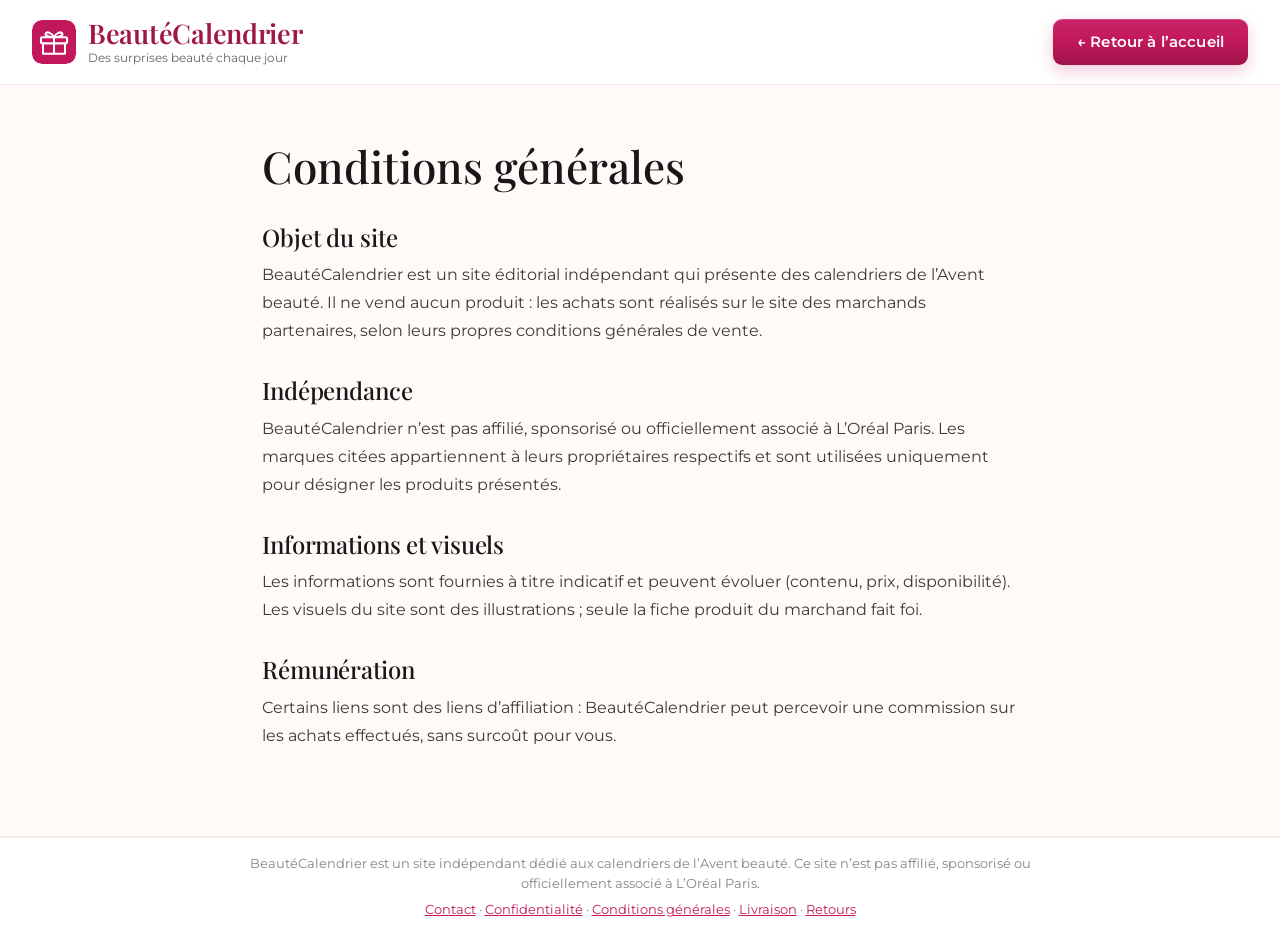
==== conditions.html @ ed3033f9 "Launch BeautéCalendrier landing page Static landing page for the L'Oréal Paris 2026 advent calendar " ====
<!doctype html>
<html lang="fr">
<head>
  <meta charset="utf-8">
  <meta name="viewport" content="width=device-width, initial-scale=1">
  <title>Conditions générales | BeautéCalendrier</title>
  <meta name="description" content="Conditions d’utilisation du site BeautéCalendrier.">
  <link rel="canonical" href="https://beautecalendrier.info/conditions.html">
  <link rel="icon" href="assets/favicon.svg" type="image/svg+xml">
  <link rel="preconnect" href="https://fonts.googleapis.com">
  <link rel="preconnect" href="https://fonts.gstatic.com" crossorigin>
  <link href="https://fonts.googleapis.com/css2?family=Montserrat:wght@400;500;600&family=Playfair+Display:wght@500;600&display=swap" rel="stylesheet">
  <link rel="stylesheet" href="style.css">
</head>
<body class="page-legal">
  <header class="site-header">
    <div class="container header-inner">
      <a class="logo" href="index.html" aria-label="BeautéCalendrier, retour à l’accueil">
        <img class="logo-icon" src="assets/favicon.svg" alt="" width="44" height="44" style="border-radius:10px">
        <span class="logo-text"><span class="logo-name">BeautéCalendrier</span><span class="logo-tag">Des surprises beauté chaque jour</span></span>
      </a>
      <a class="btn btn-primary btn-sm legal-back" href="index.html">← Retour à l’accueil</a>
    </div>
  </header>
  <main class="legal container">
    <h1>Conditions générales</h1>
    <h2>Objet du site</h2>
    <p>BeautéCalendrier est un site éditorial indépendant qui présente des calendriers de l’Avent beauté. Il ne vend aucun produit : les achats sont réalisés sur le site des marchands partenaires, selon leurs propres conditions générales de vente.</p>
    <h2>Indépendance</h2>
    <p>BeautéCalendrier n’est pas affilié, sponsorisé ou officiellement associé à L’Oréal Paris. Les marques citées appartiennent à leurs propriétaires respectifs et sont utilisées uniquement pour désigner les produits présentés.</p>
    <h2>Informations et visuels</h2>
    <p>Les informations sont fournies à titre indicatif et peuvent évoluer (contenu, prix, disponibilité). Les visuels du site sont des illustrations ; seule la fiche produit du marchand fait foi.</p>
    <h2>Rémunération</h2>
    <p>Certains liens sont des liens d’affiliation : BeautéCalendrier peut percevoir une commission sur les achats effectués, sans surcoût pour vous.</p>
  </main>
  <footer class="site-footer">
    <div class="container footer-legal">
      <p>BeautéCalendrier est un site indépendant dédié aux calendriers de l’Avent beauté. Ce site n’est pas affilié, sponsorisé ou officiellement associé à L’Oréal Paris.</p>
      <p><a href="contact.html">Contact</a> · <a href="confidentialite.html">Confidentialité</a> · <a href="conditions.html">Conditions générales</a> · <a href="livraison.html">Livraison</a> · <a href="retours.html">Retours</a></p>
    </div>
  </footer>
</body>
</html>
---- style.css ----
/* =========================================================
   BeautéCalendrier — landing page styles
   ========================================================= */
:root {
  --pink: #C2185B;
  --pink-dark: #A0124A;
  --pink-soft: #F8DDE5;
  --pink-pale: #FCEFF1;
  --ink: #171717;
  --ink-2: #3d3a3b;
  --muted: #6b6466;
  --bg: #FFF9F7;
  --gold: #D9A441;
  --line: #EEDDE0;
  --white: #fff;

  --serif: "Playfair Display", Georgia, "Times New Roman", serif;
  --sans: "Montserrat", "Segoe UI", Arial, sans-serif;

  --container: 1240px;
  --gutter: 32px;
  --radius: 16px;
  --shadow-sm: 0 2px 10px rgba(150, 60, 80, .06);
  --shadow-md: 0 10px 30px rgba(150, 50, 80, .10);
  --ease: cubic-bezier(.22, .61, .36, 1);
}

*, *::before, *::after { box-sizing: border-box; }
html { scroll-behavior: smooth; scroll-padding-top: 84px; -webkit-text-size-adjust: 100%; }
body {
  margin: 0;
  font-family: var(--sans);
  font-size: 16px;
  line-height: 1.6;
  color: var(--ink);
  background: var(--bg);
  -webkit-font-smoothing: antialiased;
  overflow-x: hidden;
}
img { max-width: 100%; height: auto; display: block; }
a { color: inherit; }
ul { list-style: none; margin: 0; padding: 0; }
h1, h2, h3, p, figure { margin: 0; }
button { font: inherit; color: inherit; }
:focus-visible { outline: 2px solid var(--pink); outline-offset: 3px; border-radius: 4px; }

.container { width: 100%; max-width: calc(var(--container) + var(--gutter) * 2); margin: 0 auto; padding: 0 var(--gutter); }

.skip-link { position: absolute; left: 16px; top: -60px; z-index: 200; padding: 10px 16px; background: var(--pink); color: #fff; border-radius: 8px; text-decoration: none; transition: top .2s; }
.skip-link:focus { top: 12px; }

/* ---------- typography helpers ---------- */
.eyebrow {
  font-size: 12px;
  font-weight: 500;
  letter-spacing: .2em;
  text-transform: uppercase;
  color: var(--pink);
  margin-bottom: 12px;
}
.eyebrow-dark { color: var(--ink); font-weight: 600; letter-spacing: .24em; font-size: 13px; }
h2 { font-family: var(--serif); font-weight: 500; font-size: 42px; line-height: 1.15; letter-spacing: -.005em; color: var(--ink); }
.section-head { text-align: center; margin-bottom: 40px; }

/* ---------- buttons ---------- */
.btn {
  display: inline-flex; align-items: center; justify-content: center; gap: 12px;
  padding: 0 30px; height: 54px;
  border-radius: 10px; border: 0;
  font-family: var(--sans); font-weight: 600; font-size: 16px; letter-spacing: .01em;
  text-decoration: none; cursor: pointer; white-space: nowrap;
  transition: transform .25s var(--ease), box-shadow .25s var(--ease), background-color .25s;
}
.btn-primary {
  color: #fff;
  background: linear-gradient(180deg, #C9256A 0%, var(--pink) 45%, var(--pink-dark) 100%);
  box-shadow: 0 6px 16px rgba(194, 24, 91, .22), inset 0 1px 0 rgba(255, 255, 255, .18);
}
.btn-primary:hover { transform: translateY(-2px) scale(1.015); box-shadow: 0 12px 26px rgba(194, 24, 91, .32), inset 0 1px 0 rgba(255, 255, 255, .18); }
.btn-primary:active { transform: translateY(0) scale(.99); }
.btn-icon { width: 20px; height: 20px; flex: none; }
.btn-arrow { width: 20px; height: 20px; flex: none; margin-left: 6px; transition: transform .25s var(--ease); }
.btn:hover .btn-arrow { transform: translateX(4px); }
.btn-sm { height: 46px; padding: 0 24px; font-size: 15px; border-radius: 9px; gap: 10px; }
.btn-sm .btn-icon { width: 18px; height: 18px; }
.btn-lg { height: 62px; padding: 0 56px; font-size: 18px; border-radius: 12px; }

.text-link { font-size: 14px; font-weight: 500; color: var(--pink); text-decoration: none; }
.text-link:hover { text-decoration: underline; text-underline-offset: 3px; }

/* =========================================================
   HEADER
   ========================================================= */
.site-header {
  position: sticky; top: 0; z-index: 100;
  background: rgba(255, 255, 255, .97);
  backdrop-filter: saturate(1.4) blur(8px);
  border-bottom: 1px solid rgba(238, 221, 224, .7);
  transition: box-shadow .3s;
}
.site-header.is-scrolled { box-shadow: 0 6px 24px rgba(120, 40, 60, .07); }
.header-inner { display: flex; align-items: center; height: 84px; gap: 24px; }

.logo { display: inline-flex; align-items: center; gap: 12px; text-decoration: none; flex: none; }
.logo-icon { width: 44px; height: 44px; color: var(--pink); }
.logo-text { display: flex; flex-direction: column; line-height: 1.1; }
.logo-name { font-family: var(--serif); font-weight: 600; font-size: 27px; color: #9E1747; letter-spacing: -.01em; }
.logo-tag { font-size: 11.5px; color: var(--muted); margin-top: 3px; }

.site-nav { flex: 1; display: flex; align-items: center; }
.site-nav ul { display: flex; gap: 36px; margin: 0 auto; padding-left: 40px; }
.site-nav ul a { position: relative; font-size: 15px; font-weight: 500; text-decoration: none; color: var(--ink-2); padding: 6px 0; transition: color .2s; }
.site-nav ul a::after { content: ""; position: absolute; left: 0; right: 0; bottom: 0; height: 1.5px; background: var(--pink); transform: scaleX(0); transition: transform .25s var(--ease); }
.site-nav ul a:hover, .site-nav ul a.is-active { color: var(--pink); }
.site-nav ul a:hover::after, .site-nav ul a.is-active::after { transform: scaleX(1); }

.nav-toggle { display: none; }

/* =========================================================
   HERO
   ========================================================= */
.hero {
  position: relative;
  isolation: isolate;
  overflow: hidden;
  background:
    radial-gradient(circle at 92% 18%, rgba(255, 255, 255, .85) 0, rgba(255, 255, 255, 0) 7%),
    radial-gradient(circle at 70% 12%, rgba(255, 236, 214, .9) 0, rgba(255, 236, 214, 0) 5%),
    radial-gradient(ellipse at 75% 55%, #fbe1e4 0%, rgba(251, 225, 228, 0) 60%),
    linear-gradient(100deg, #fff4f1 0%, #fdeeee 40%, #fbe2e5 100%);
}
.hero::after { /* soft warm bokeh on the right */
  content: ""; position: absolute; inset: 0; z-index: -1; pointer-events: none;
  background:
    radial-gradient(circle at 98% 70%, rgba(236, 196, 140, .35) 0, transparent 9%),
    radial-gradient(circle at 54% 88%, rgba(255, 255, 255, .7) 0, transparent 6%),
    radial-gradient(circle at 88% 92%, rgba(232, 178, 120, .3) 0, transparent 7%);
}
.hero-inner {
  position: relative;
  display: grid; grid-template-columns: minmax(0, 47%) minmax(0, 53%);
  align-items: center;
  min-height: 600px;
}
.hero-content { padding: 56px 0 64px; max-width: 620px; }
.hero h1 { font-family: var(--serif); font-weight: 500; font-size: 48px; line-height: 1.08; letter-spacing: -.01em; margin: 6px 0 22px; }
.h1-brand { display: block; color: var(--ink); }
.h1-accent { display: block; color: #A8134D; }
@media (min-width: 1101px) { .h1-accent { white-space: nowrap; } }
.hero-sub { font-family: var(--serif); font-size: 29px; line-height: 1.3; color: var(--ink); margin-bottom: 22px; }
.hero-text { font-size: 16.5px; line-height: 1.7; color: var(--ink-2); max-width: 520px; margin-bottom: 36px; }
.hero-actions { display: inline-flex; flex-direction: column; align-items: center; gap: 18px; }
.hero-actions .btn-lg { padding: 0 54px; }

.hero-media { position: relative; align-self: center; padding: 24px 0; }
.hero-media img { width: 100%; max-width: 620px; margin: 0 0 0 auto; }

/* load animation */
.js .hero-content > * { opacity: 0; transform: translateY(16px); animation: rise .8s var(--ease) forwards; }
.js .hero-content > :nth-child(2) { animation-delay: .08s; }
.js .hero-content > :nth-child(3) { animation-delay: .16s; }
.js .hero-content > :nth-child(4) { animation-delay: .24s; }
.js .hero-content > :nth-child(5) { animation-delay: .32s; }
.js .hero-media { opacity: 0; transform: translateY(20px); animation: rise 1s .15s var(--ease) forwards; }
@keyframes rise { to { opacity: 1; transform: none; } }

/* =========================================================
   BENEFITS STRIP
   ========================================================= */
.benefits { background: var(--pink-pale); border-top: 1px solid #f6e3e6; border-bottom: 1px solid #f6e3e6; }
.benefits-list { display: grid; grid-template-columns: repeat(4, 1fr); padding: 30px 0 34px; }
.benefit { text-align: center; padding: 6px 20px; position: relative; }
.benefit + .benefit::before { content: ""; position: absolute; left: 0; top: 18px; bottom: 6px; width: 1px; background: #ead2d7; }
.benefit-icon { width: 62px; height: 62px; color: var(--pink); margin: 0 auto 14px; display: block; }
.benefit-title { font-weight: 600; font-size: 16px; color: var(--ink); margin-bottom: 4px; }
.benefit p:not(.benefit-title) { font-size: 15px; color: var(--muted); line-height: 1.55; }

/* =========================================================
   PRODUCT
   ========================================================= */
.product { padding: 34px 0 34px; background: var(--bg); }
.product-grid {
  display: grid;
  grid-template-columns: minmax(0, 50.5%) minmax(0, 1fr);
  align-items: center;
  gap: 56px;
}
.product-media { overflow: hidden; border-radius: 0 22px 22px 0; box-shadow: var(--shadow-sm); }
.product-media img { width: 100%; aspect-ratio: 1100 / 980; object-fit: cover; transition: transform 1.2s var(--ease); }
.product-media:hover img { transform: scale(1.03); }
.product-content { padding-right: max(var(--gutter), calc((100vw - var(--container)) / 2)); max-width: 760px; }
.product-content h2 { margin-bottom: 22px; }
.product-text { font-size: 16.5px; line-height: 1.75; color: var(--ink-2); margin-bottom: 28px; }
.product-text strong { color: var(--ink); font-weight: 600; }

.checks { display: grid; gap: 20px; margin-bottom: 34px; }
.checks li { display: flex; align-items: center; gap: 18px; }
.checks strong { display: block; font-weight: 600; font-size: 16px; color: var(--ink); }
.checks li > span:last-child { font-size: 15px; color: var(--muted); line-height: 1.45; }
.check {
  flex: none; width: 42px; height: 42px; border-radius: 50%;
  display: grid; place-items: center;
  background: linear-gradient(140deg, #F4B184 0%, #E8916F 55%, #DD7A7E 100%);
  box-shadow: 0 4px 10px rgba(230, 130, 110, .3);
  color: #fff;
}
.check svg { width: 20px; height: 20px; }

/* =========================================================
   WHY
   ========================================================= */
.why { padding: 52px 0 56px; background: linear-gradient(180deg, #fdf3f2 0%, #fcf0f0 100%); }
.why-grid { display: grid; grid-template-columns: repeat(4, 1fr); gap: 24px; }
.why-card {
  background: var(--white);
  border-radius: var(--radius);
  padding: 34px 16px 32px;
  text-align: center;
  box-shadow: var(--shadow-sm);
  border: 1px solid #f7e8ea;
  transition: transform .3s var(--ease), box-shadow .3s var(--ease);
}
.why-card:hover { transform: translateY(-4px); box-shadow: var(--shadow-md); }
.why-icon { width: 78px; height: 78px; border-radius: 50%; margin: 0 auto 22px; display: grid; place-items: center; background: radial-gradient(circle at 35% 30%, #fde8ee, var(--pink-soft) 70%); color: var(--pink); }
.why-icon svg { width: 34px; height: 34px; }
.why-card h3 { font-family: var(--sans); font-size: 16px; font-weight: 600; margin-bottom: 8px; }
.why-card p { font-size: 15px; color: var(--muted); line-height: 1.6; }

/* =========================================================
   PREVIEW CAROUSEL
   ========================================================= */
.preview { padding: 48px 0 30px; background: #fcf3f2; }
.preview .section-head { margin-bottom: 30px; }
.carousel { position: relative; --visible: 6; --gap: 18px; padding: 0 22px; }
.carousel-track {
  display: flex; gap: var(--gap);
  overflow-x: auto; scroll-snap-type: x mandatory; scroll-behavior: smooth;
  scrollbar-width: none; -webkit-overflow-scrolling: touch;
  padding: 4px 2px 8px;
}
.carousel-track::-webkit-scrollbar { display: none; }
.carousel-card { flex: 0 0 calc((100% - (var(--visible) - 1) * var(--gap)) / var(--visible)); scroll-snap-align: start; }
.card-img { aspect-ratio: 9 / 10; border-radius: 8px; overflow: hidden; background: #f6dde3; display: grid; place-items: center; transition: box-shadow .3s; }
.card-img img { width: 100%; height: 100%; object-fit: cover; mix-blend-mode: multiply; transition: transform .6s var(--ease); }
.carousel-card:hover .card-img img { transform: scale(1.05); }
.carousel-card:hover .card-img { box-shadow: var(--shadow-md); }
.carousel-card figcaption { text-align: center; font-size: 14px; font-weight: 500; margin-top: 12px; color: var(--ink-2); }

.carousel-btn {
  position: absolute; top: calc(50% - 46px); z-index: 2;
  width: 56px; height: 56px; border-radius: 50%;
  display: grid; place-items: center;
  background: #fff; color: var(--pink-dark);
  border: 1.5px solid #e9b7c5; cursor: pointer;
  box-shadow: 0 4px 14px rgba(150, 50, 80, .12);
  transition: transform .2s var(--ease), background-color .2s, color .2s;
}
.carousel-btn svg { width: 24px; height: 24px; }
.carousel-btn:hover { background: var(--pink); color: #fff; border-color: var(--pink); transform: scale(1.06); }
.carousel-btn.prev { left: -6px; }
.carousel-btn.next { right: -6px; }
.carousel-dots { display: flex; justify-content: center; gap: 10px; margin-top: 18px; }
.carousel-dots button { width: 10px; height: 10px; border-radius: 50%; border: 0; padding: 0; background: #ead3d8; cursor: pointer; transition: background-color .2s, transform .2s; }
.carousel-dots button[aria-current="true"] { background: var(--pink); transform: scale(1.15); }
.preview-note { text-align: center; font-size: 12px; color: #9a8f91; margin-top: 16px; }

/* =========================================================
   FAQ
   ========================================================= */
.faq { padding: 50px 0 56px; background: #fff; }
.faq .section-head { margin-bottom: 30px; }
.faq-grid { display: grid; grid-template-columns: 1fr 1fr; gap: 0 26px; max-width: 1280px; margin: 0 auto; }
.faq-col { display: grid; gap: 14px; align-content: start; }
.faq-item { border: 1px solid var(--line); border-radius: 9px; background: #fff; transition: border-color .2s, box-shadow .2s; }
.faq-item.is-open { border-color: #e6bccb; box-shadow: var(--shadow-sm); }
.faq-item h3 { font: inherit; }
.faq-q {
  width: 100%; display: flex; align-items: center; justify-content: space-between; gap: 16px;
  padding: 16px 26px; min-height: 56px;
  background: none; border: 0; cursor: pointer; text-align: left;
  font-size: 16px; font-weight: 500; color: var(--ink);
}
.faq-q:hover { color: var(--pink); }
.faq-plus { position: relative; flex: none; width: 16px; height: 16px; }
.faq-plus::before, .faq-plus::after { content: ""; position: absolute; left: 50%; top: 50%; width: 15px; height: 1.8px; background: currentColor; border-radius: 2px; transform: translate(-50%, -50%); transition: transform .3s var(--ease); }
.faq-plus::after { transform: translate(-50%, -50%) rotate(90deg); }
.faq-item.is-open .faq-plus::after { transform: translate(-50%, -50%) rotate(0deg); }
.faq-item.is-open .faq-q { color: var(--pink); }
.faq-a { display: grid; grid-template-rows: 0fr; transition: grid-template-rows .35s var(--ease); }
.faq-a > div { overflow: hidden; }
.faq-a p { padding: 0 26px 20px; font-size: 15px; line-height: 1.7; color: var(--ink-2); }
.faq-a a { color: var(--pink); }
.faq-item.is-open .faq-a { grid-template-rows: 1fr; }
.no-js-open .faq-a, html:not(.js) .faq-a { grid-template-rows: 1fr; }

/* =========================================================
   FINAL CTA
   ========================================================= */
.cta-banner {
  position: relative;
  background: #f8e1d6 url("images/christmas-gifts.webp") center / cover no-repeat;
  padding: 50px 0 56px;
  text-align: center;
  overflow: hidden;
}
.cta-inner { position: relative; max-width: 860px; }
.cta-banner h2 { font-size: 40px; margin-bottom: 14px; }
.cta-banner p { font-size: 16.5px; line-height: 1.7; color: var(--ink-2); margin-bottom: 28px; }
.cta-banner .btn-lg { padding: 0 64px; }

/* =========================================================
   FOOTER
   ========================================================= */
.site-footer { background: #fff; border-top: 1px solid #f3e4e6; }
.footer-inner { display: flex; align-items: center; justify-content: space-between; gap: 24px; padding-top: 28px; padding-bottom: 22px; }
.logo-footer .logo-icon { width: 40px; height: 40px; }
.logo-footer .logo-name { font-size: 24px; }
.footer-nav ul { display: flex; flex-wrap: wrap; justify-content: center; }
.footer-nav li { display: flex; align-items: center; }
.footer-nav li + li::before { content: ""; width: 1px; height: 14px; background: #cfc2c4; margin: 0 14px; }
.footer-nav a { font-size: 13.5px; color: var(--ink-2); text-decoration: none; }
.footer-nav a:hover { color: var(--pink); text-decoration: underline; text-underline-offset: 3px; }
.socials { display: flex; gap: 14px; }
.socials a { width: 36px; height: 36px; border-radius: 50%; display: grid; place-items: center; background: var(--pink); color: #fff; transition: transform .2s var(--ease), background-color .2s; }
.socials a:hover { transform: translateY(-2px); background: var(--pink-dark); }
.socials svg { width: 19px; height: 19px; }
.footer-legal { padding-top: 16px; padding-bottom: 26px; border-top: 1px solid #f5e9eb; text-align: center; }
.footer-legal p { font-size: 12.5px; color: #8b8285; line-height: 1.6; max-width: 820px; margin: 0 auto; }
.footer-legal p + p { margin-top: 6px; }

/* ---------- scroll reveal ---------- */
.js .reveal { opacity: 0; transform: translateY(18px); transition: opacity .7s var(--ease), transform .7s var(--ease); }
.js .reveal.is-visible { opacity: 1; transform: none; }

/* =========================================================
   RESPONSIVE
   ========================================================= */
@media (max-width: 1280px) {
  .hero h1 { font-size: 44px; }
  .hero-sub { font-size: 26px; }
  .site-nav ul { gap: 28px; padding-left: 24px; }
  h2 { font-size: 38px; }
}

@media (max-width: 1100px) {
  :root { --gutter: 28px; }
  .logo-name { font-size: 24px; }
  .logo-icon { width: 38px; height: 38px; }
  .site-nav ul { gap: 22px; }
  .hero-inner { grid-template-columns: minmax(0, 46%) minmax(0, 54%); min-height: 520px; }
  .hero h1 { font-size: 40px; }
  .hero-sub { font-size: 23px; }
  .hero-text { font-size: 15.5px; }
  .btn-lg { height: 56px; padding: 0 36px; font-size: 16.5px; }
  .hero-actions .btn-lg { padding: 0 36px; }
  .product-grid { gap: 40px; }
  .why-grid { grid-template-columns: repeat(2, 1fr); }
  .carousel { --visible: 4; }
  h2 { font-size: 34px; }
}

@media (max-width: 1024px) {
  .carousel { --visible: 3; }
}

/* ----- mobile navigation (tablet & below) ----- */
@media (max-width: 960px) {
  .header-inner { height: 70px; }
  .nav-toggle {
    display: inline-flex; flex-direction: column; justify-content: center; gap: 5px;
    margin-left: auto; width: 46px; height: 46px; padding: 0 11px;
    border: 1px solid var(--line); border-radius: 10px; background: #fff; cursor: pointer;
  }
  .nav-toggle span { display: block; height: 2px; border-radius: 2px; background: var(--ink); transition: transform .3s var(--ease), opacity .2s; }
  .nav-toggle[aria-expanded="true"] span:nth-child(1) { transform: translateY(7px) rotate(45deg); }
  .nav-toggle[aria-expanded="true"] span:nth-child(2) { opacity: 0; }
  .nav-toggle[aria-expanded="true"] span:nth-child(3) { transform: translateY(-7px) rotate(-45deg); }

  .site-nav {
    position: absolute; left: 0; right: 0; top: 100%;
    flex-direction: column; align-items: stretch; gap: 18px;
    padding: 12px var(--gutter) 26px;
    background: #fff; border-bottom: 1px solid var(--line);
    box-shadow: 0 18px 30px rgba(120, 40, 60, .1);
    visibility: hidden; opacity: 0; transform: translateY(-8px);
    transition: opacity .25s var(--ease), transform .25s var(--ease), visibility 0s .25s;
  }
  .site-nav.is-open { visibility: visible; opacity: 1; transform: none; transition: opacity .25s var(--ease), transform .25s var(--ease); }
  .site-nav ul { flex-direction: column; gap: 0; padding: 0; margin: 0; }
  .site-nav ul a { display: block; padding: 14px 4px; font-size: 16px; border-bottom: 1px solid #f4e8ea; }
  .site-nav ul a::after { display: none; }
  .site-nav .btn { width: 100%; height: 52px; }
}

@media (max-width: 768px) {
  :root { --gutter: 24px; }
  h2 { font-size: 30px; }
  .section-head { margin-bottom: 28px; }

  .hero-inner { grid-template-columns: 1fr; min-height: 0; }
  .hero-content { padding: 40px 0 8px; max-width: none; text-align: left; }
  .hero h1 { font-size: 38px; margin-bottom: 16px; }
  .hero-sub { font-size: 22px; margin-bottom: 14px; }
  .hero-text { margin-bottom: 26px; }
  .hero-actions { display: flex; align-items: stretch; text-align: center; }
  .hero-media { padding: 8px 0 24px; }
  .hero-media img { margin: 0 auto; }

  .benefits-list { grid-template-columns: repeat(2, 1fr); padding: 18px 0; row-gap: 8px; }
  .benefit { padding: 18px 12px; }
  .benefit + .benefit::before { display: none; }
  .benefit:nth-child(even)::before { display: block; content: ""; position: absolute; left: 0; top: 22px; bottom: 14px; width: 1px; background: #ead2d7; }
  .benefit:nth-child(n+3) { border-top: 1px solid #ead2d7; }
  .benefit-icon { width: 50px; height: 50px; }

  .product { padding: 40px 0; }
  .product-grid { grid-template-columns: 1fr; gap: 30px; padding: 0 var(--gutter); }
  .product-media { border-radius: 18px; }
  .product-content { padding-right: 0; max-width: none; }
  .product-content .btn { width: 100%; white-space: normal; text-align: center; height: auto; min-height: 56px; padding: 12px 20px; }

  .why { padding: 48px 0; }
  .why-grid { grid-template-columns: 1fr; gap: 16px; }
  .why-card { display: grid; grid-template-columns: 64px 1fr; text-align: left; column-gap: 18px; padding: 22px; align-items: center; }
  .why-icon { width: 64px; height: 64px; margin: 0; grid-row: span 2; }
  .why-icon svg { width: 28px; height: 28px; }
  .why-card h3 { margin-bottom: 2px; }
  .why-card p br { display: none; }

  .preview { padding: 44px 0 28px; }
  .carousel { --visible: 2.4; --gap: 14px; padding: 0; margin-right: calc(-1 * var(--gutter)); }
  .carousel-track { padding-right: var(--gutter); scroll-padding-left: 0; }
  .carousel-btn { display: none; }
  .carousel-dots { margin-right: var(--gutter); }

  .faq { padding: 44px 0; }
  .faq-grid { grid-template-columns: 1fr; }
  .faq-col + .faq-col { margin-top: 12px; }
  .faq-q { padding: 15px 18px; font-size: 15.5px; }
  .faq-a p { padding: 0 18px 18px; }

  .cta-banner { padding: 52px 0 56px; background-position: 30% center; }
  .cta-banner::before { content: ""; position: absolute; inset: 0; background: rgba(255, 246, 241, .62); }
  .cta-banner h2 { font-size: 30px; }
  .cta-banner p br { display: none; }
  .cta-banner .btn-lg { width: 100%; padding: 0 20px; }

  .footer-inner { flex-direction: column; text-align: center; gap: 22px; padding-top: 32px; }
  .footer-nav li + li::before { margin: 0 10px; }
  .footer-nav ul { row-gap: 8px; }
}

@media (max-width: 480px) {
  :root { --gutter: 20px; }
  body { font-size: 15.5px; }
  .logo-name { font-size: 22px; }
  .logo-tag { font-size: 10.5px; }
  .logo-icon { width: 34px; height: 34px; }
  .hero h1 { font-size: 33px; }
  .hero-sub { font-size: 20px; }
  .hero-sub br { display: none; }
  .hero-text, .product-text, .cta-banner p { font-size: 15.5px; }
  .btn-lg { height: 56px; font-size: 16px; }
  .hero-actions .btn-lg { padding: 0 20px; }
  h2 { font-size: 28px; }
  .benefit-title { font-size: 14.5px; }
  .benefit p:not(.benefit-title) { font-size: 13.5px; }
  .benefit p br { display: none; }
  .checks li { gap: 14px; }
  .check { width: 36px; height: 36px; }
  .carousel { --visible: 1.35; }
  .footer-nav { font-size: 13px; }
}

@media (prefers-reduced-motion: reduce) {
  *, *::before, *::after { animation-duration: .01ms !important; animation-delay: 0s !important; transition-duration: .01ms !important; scroll-behavior: auto !important; }
  .js .reveal, .js .hero-content > *, .js .hero-media { opacity: 1; transform: none; }
}

/* =========================================================
   LEGAL / INFO PAGES
   ========================================================= */
.page-legal .header-inner { justify-content: space-between; }
.legal { max-width: 820px; padding-top: 56px; padding-bottom: 72px; }
.legal h1 { font-family: var(--serif); font-weight: 500; font-size: 44px; line-height: 1.15; margin-bottom: 28px; }
.legal h2 { font-size: 24px; margin: 32px 0 10px; }
.legal p { color: var(--ink-2); line-height: 1.75; margin-bottom: 14px; }
.legal a, .page-legal .footer-legal a { color: var(--pink); }
@media (max-width: 480px) {
  .legal h1 { font-size: 32px; }
  .legal-back { padding: 0 14px; font-size: 13px; }
  .page-legal .logo-tag { display: none; }
}
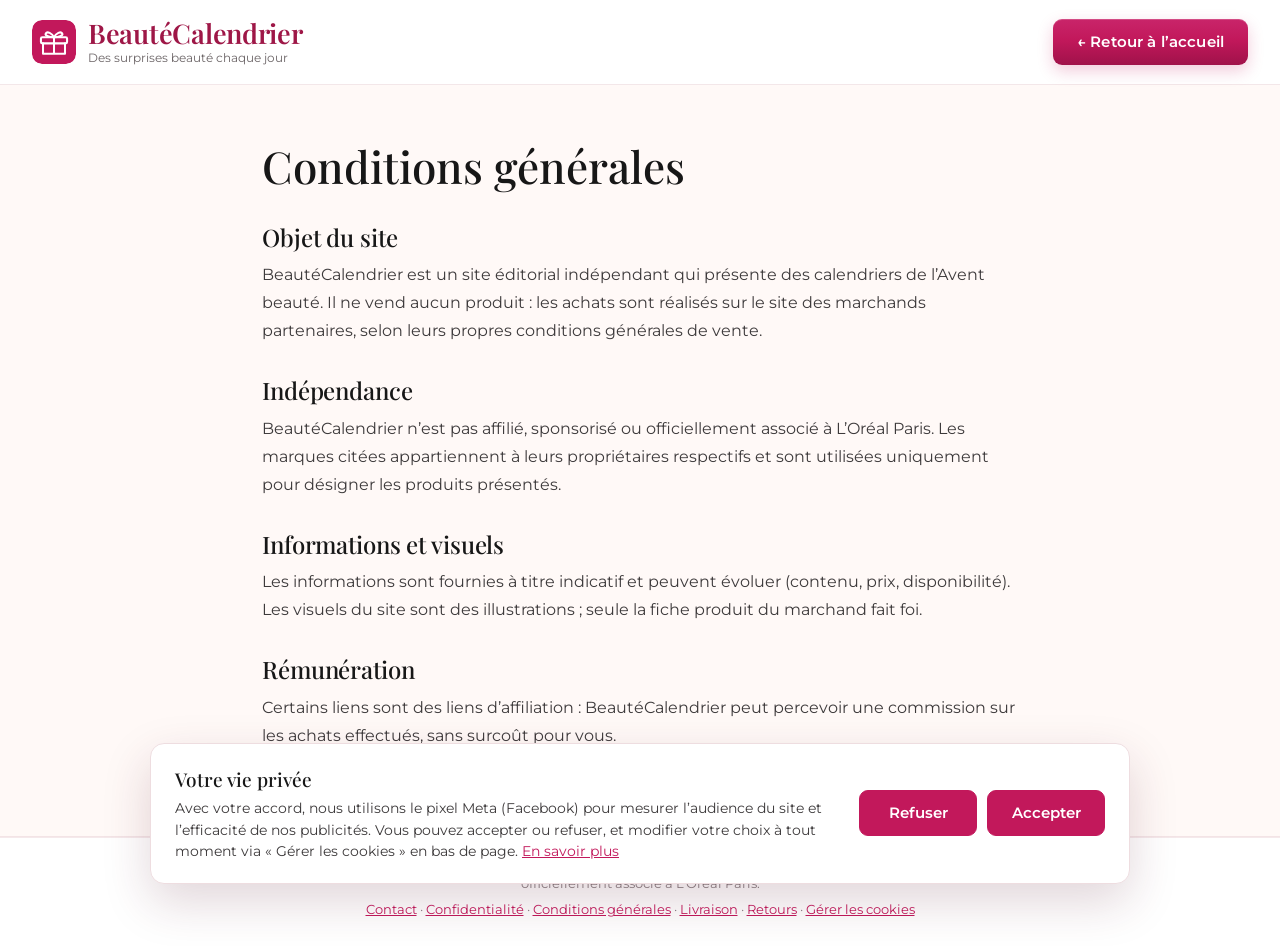
==== commit 04adcf83: "Load Meta Pixel only after cookie consent Adds a CNIL-style consent banner (equal Accepter/Refuser, " ====
--- a/conditions.html
+++ b/conditions.html
@@ -11,6 +11,7 @@
   <link rel="preconnect" href="https://fonts.gstatic.com" crossorigin>
   <link href="https://fonts.googleapis.com/css2?family=Montserrat:wght@400;500;600&family=Playfair+Display:wght@500;600&display=swap" rel="stylesheet">
   <link rel="stylesheet" href="style.css">
+  <script src="assets/consent.js" defer></script>
 </head>
 <body class="page-legal">
   <header class="site-header">
@@ -36,7 +37,7 @@
   <footer class="site-footer">
     <div class="container footer-legal">
       <p>BeautéCalendrier est un site indépendant dédié aux calendriers de l’Avent beauté. Ce site n’est pas affilié, sponsorisé ou officiellement associé à L’Oréal Paris.</p>
-      <p><a href="contact.html">Contact</a> · <a href="confidentialite.html">Confidentialité</a> · <a href="conditions.html">Conditions générales</a> · <a href="livraison.html">Livraison</a> · <a href="retours.html">Retours</a></p>
+      <p><a href="contact.html">Contact</a> · <a href="confidentialite.html">Confidentialité</a> · <a href="conditions.html">Conditions générales</a> · <a href="livraison.html">Livraison</a> · <a href="retours.html">Retours</a> · <a href="confidentialite.html#cookies" data-cookie-settings>Gérer les cookies</a></p>
     </div>
   </footer>
 </body>
--- a/style.css
+++ b/style.css
@@ -491,3 +491,33 @@
   .legal-back { padding: 0 14px; font-size: 13px; }
   .page-legal .logo-tag { display: none; }
 }
+
+/* =========================================================
+   COOKIE CONSENT BANNER
+   ========================================================= */
+.cookie-banner {
+  position: fixed; left: 16px; right: 16px; bottom: 16px; z-index: 300;
+  max-width: 980px; margin: 0 auto;
+  background: #fff; border: 1px solid var(--line); border-radius: 14px;
+  box-shadow: 0 18px 48px rgba(90, 30, 50, .18);
+  animation: cookie-in .35s var(--ease) both;
+}
+.cookie-banner[hidden] { display: none; }
+@keyframes cookie-in { from { opacity: 0; transform: translateY(16px); } }
+.cookie-inner { display: flex; align-items: center; gap: 24px; padding: 20px 24px; }
+.cookie-title { font-family: var(--serif); font-size: 19px; font-weight: 500; margin-bottom: 4px; }
+.cookie-text { font-size: 13.5px; line-height: 1.6; color: var(--ink-2); }
+.cookie-text a { color: var(--pink); }
+.cookie-actions { display: flex; gap: 10px; flex: none; }
+/* Accept and refuse share the same prominence, as required by the CNIL */
+.cookie-btn {
+  min-width: 118px; height: 46px; padding: 0 20px; border-radius: 9px; cursor: pointer;
+  font-family: var(--sans); font-size: 15px; font-weight: 600;
+  background: var(--pink); color: #fff; border: 1.5px solid var(--pink);
+  transition: background-color .2s, transform .2s var(--ease);
+}
+.cookie-btn:hover { background: var(--pink-dark); border-color: var(--pink-dark); transform: translateY(-1px); }
+@media (max-width: 680px) {
+  .cookie-inner { flex-direction: column; align-items: stretch; gap: 14px; padding: 18px; }
+  .cookie-actions .cookie-btn { flex: 1; }
+}
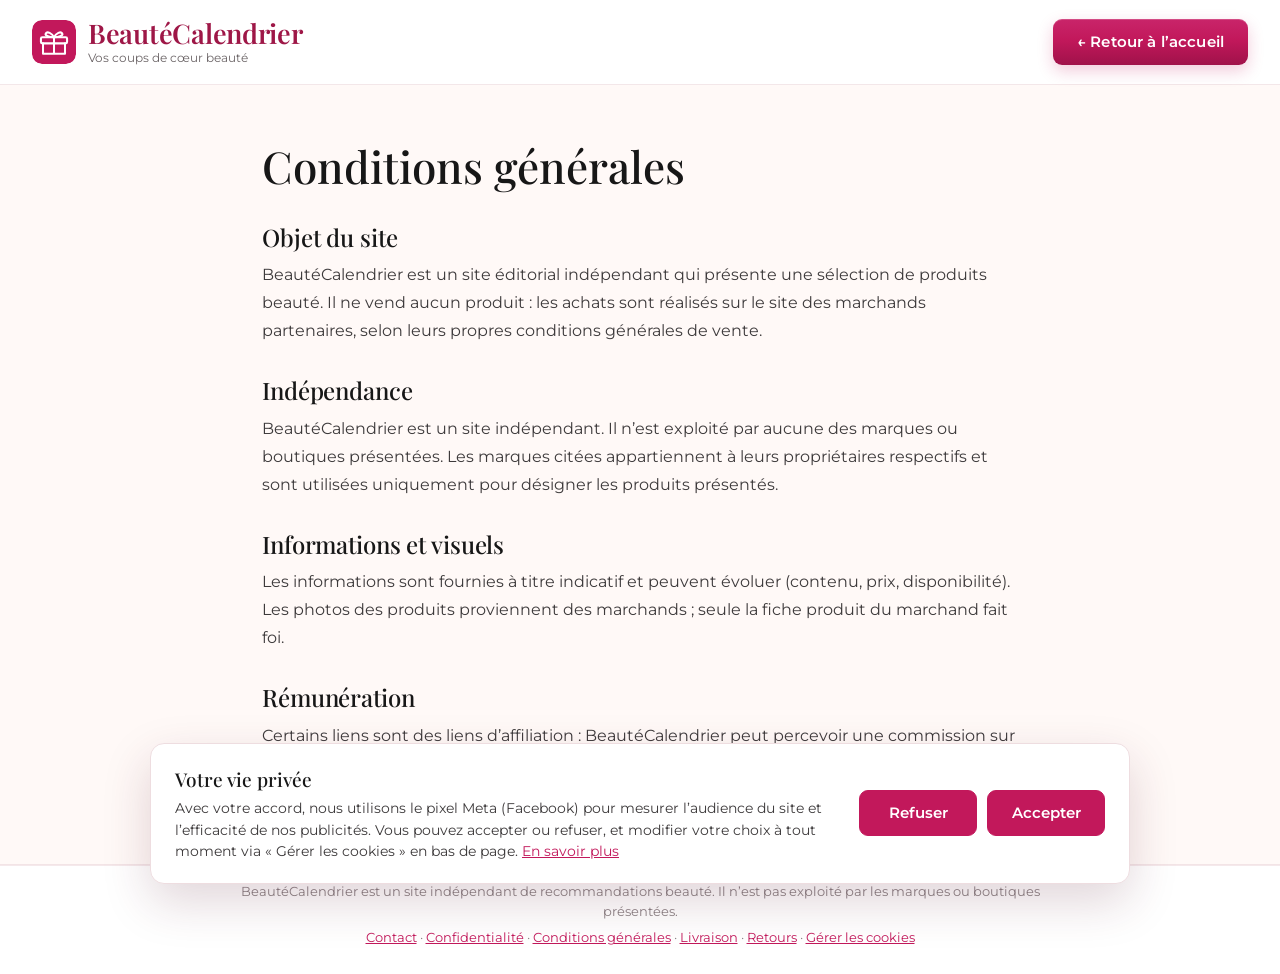
==== commit 17cd8559: "Rebuild home page around the Sundye LED crystal vanity mirror New copy, Sundye product photos (hero," ====
--- a/conditions.html
+++ b/conditions.html
@@ -10,15 +10,15 @@
   <link rel="preconnect" href="https://fonts.googleapis.com">
   <link rel="preconnect" href="https://fonts.gstatic.com" crossorigin>
   <link href="https://fonts.googleapis.com/css2?family=Montserrat:wght@400;500;600&family=Playfair+Display:wght@500;600&display=swap" rel="stylesheet">
-  <link rel="stylesheet" href="style.css">
-  <script src="assets/consent.js" defer></script>
+  <link rel="stylesheet" href="style.css?v=20261012">
+  <script src="assets/consent.js?v=20261012" defer></script>
 </head>
 <body class="page-legal">
   <header class="site-header">
     <div class="container header-inner">
       <a class="logo" href="index.html" aria-label="BeautéCalendrier, retour à l’accueil">
         <img class="logo-icon" src="assets/favicon.svg" alt="" width="44" height="44" style="border-radius:10px">
-        <span class="logo-text"><span class="logo-name">BeautéCalendrier</span><span class="logo-tag">Des surprises beauté chaque jour</span></span>
+        <span class="logo-text"><span class="logo-name">BeautéCalendrier</span><span class="logo-tag">Vos coups de cœur beauté</span></span>
       </a>
       <a class="btn btn-primary btn-sm legal-back" href="index.html">← Retour à l’accueil</a>
     </div>
@@ -26,17 +26,17 @@
   <main class="legal container">
     <h1>Conditions générales</h1>
     <h2>Objet du site</h2>
-    <p>BeautéCalendrier est un site éditorial indépendant qui présente des calendriers de l’Avent beauté. Il ne vend aucun produit : les achats sont réalisés sur le site des marchands partenaires, selon leurs propres conditions générales de vente.</p>
+    <p>BeautéCalendrier est un site éditorial indépendant qui présente une sélection de produits beauté. Il ne vend aucun produit : les achats sont réalisés sur le site des marchands partenaires, selon leurs propres conditions générales de vente.</p>
     <h2>Indépendance</h2>
-    <p>BeautéCalendrier n’est pas affilié, sponsorisé ou officiellement associé à L’Oréal Paris. Les marques citées appartiennent à leurs propriétaires respectifs et sont utilisées uniquement pour désigner les produits présentés.</p>
+    <p>BeautéCalendrier est un site indépendant. Il n’est exploité par aucune des marques ou boutiques présentées. Les marques citées appartiennent à leurs propriétaires respectifs et sont utilisées uniquement pour désigner les produits présentés.</p>
     <h2>Informations et visuels</h2>
-    <p>Les informations sont fournies à titre indicatif et peuvent évoluer (contenu, prix, disponibilité). Les visuels du site sont des illustrations ; seule la fiche produit du marchand fait foi.</p>
+    <p>Les informations sont fournies à titre indicatif et peuvent évoluer (contenu, prix, disponibilité). Les photos des produits proviennent des marchands ; seule la fiche produit du marchand fait foi.</p>
     <h2>Rémunération</h2>
     <p>Certains liens sont des liens d’affiliation : BeautéCalendrier peut percevoir une commission sur les achats effectués, sans surcoût pour vous.</p>
   </main>
   <footer class="site-footer">
     <div class="container footer-legal">
-      <p>BeautéCalendrier est un site indépendant dédié aux calendriers de l’Avent beauté. Ce site n’est pas affilié, sponsorisé ou officiellement associé à L’Oréal Paris.</p>
+      <p>BeautéCalendrier est un site indépendant de recommandations beauté. Il n’est pas exploité par les marques ou boutiques présentées.</p>
       <p><a href="contact.html">Contact</a> · <a href="confidentialite.html">Confidentialité</a> · <a href="conditions.html">Conditions générales</a> · <a href="livraison.html">Livraison</a> · <a href="retours.html">Retours</a> · <a href="confidentialite.html#cookies" data-cookie-settings>Gérer les cookies</a></p>
     </div>
   </footer>
--- a/style.css
+++ b/style.css
@@ -153,7 +153,7 @@
 .hero-actions .btn-lg { padding: 0 54px; }
 
 .hero-media { position: relative; align-self: center; padding: 24px 0; }
-.hero-media img { width: 100%; max-width: 620px; margin: 0 0 0 auto; }
+.hero-media img { width: 100%; max-width: 560px; margin: 0 0 0 auto; border-radius: 22px; box-shadow: 0 24px 60px rgba(160, 50, 90, .18); }
 
 /* load animation */
 .js .hero-content > * { opacity: 0; transform: translateY(16px); animation: rise .8s var(--ease) forwards; }
@@ -298,11 +298,12 @@
    ========================================================= */
 .cta-banner {
   position: relative;
-  background: #f8e1d6 url("images/christmas-gifts.webp") center / cover no-repeat;
+  background: #f4bcd0 url("images/cta-miroir.webp") center / cover no-repeat;
   padding: 50px 0 56px;
   text-align: center;
   overflow: hidden;
 }
+.cta-banner::before { content: ""; position: absolute; inset: 0; background: radial-gradient(ellipse at center, rgba(255, 246, 249, .82) 0%, rgba(255, 240, 245, .55) 55%, rgba(255, 240, 245, .15) 100%); }
 .cta-inner { position: relative; max-width: 860px; }
 .cta-banner h2 { font-size: 40px; margin-bottom: 14px; }
 .cta-banner p { font-size: 16.5px; line-height: 1.7; color: var(--ink-2); margin-bottom: 28px; }
